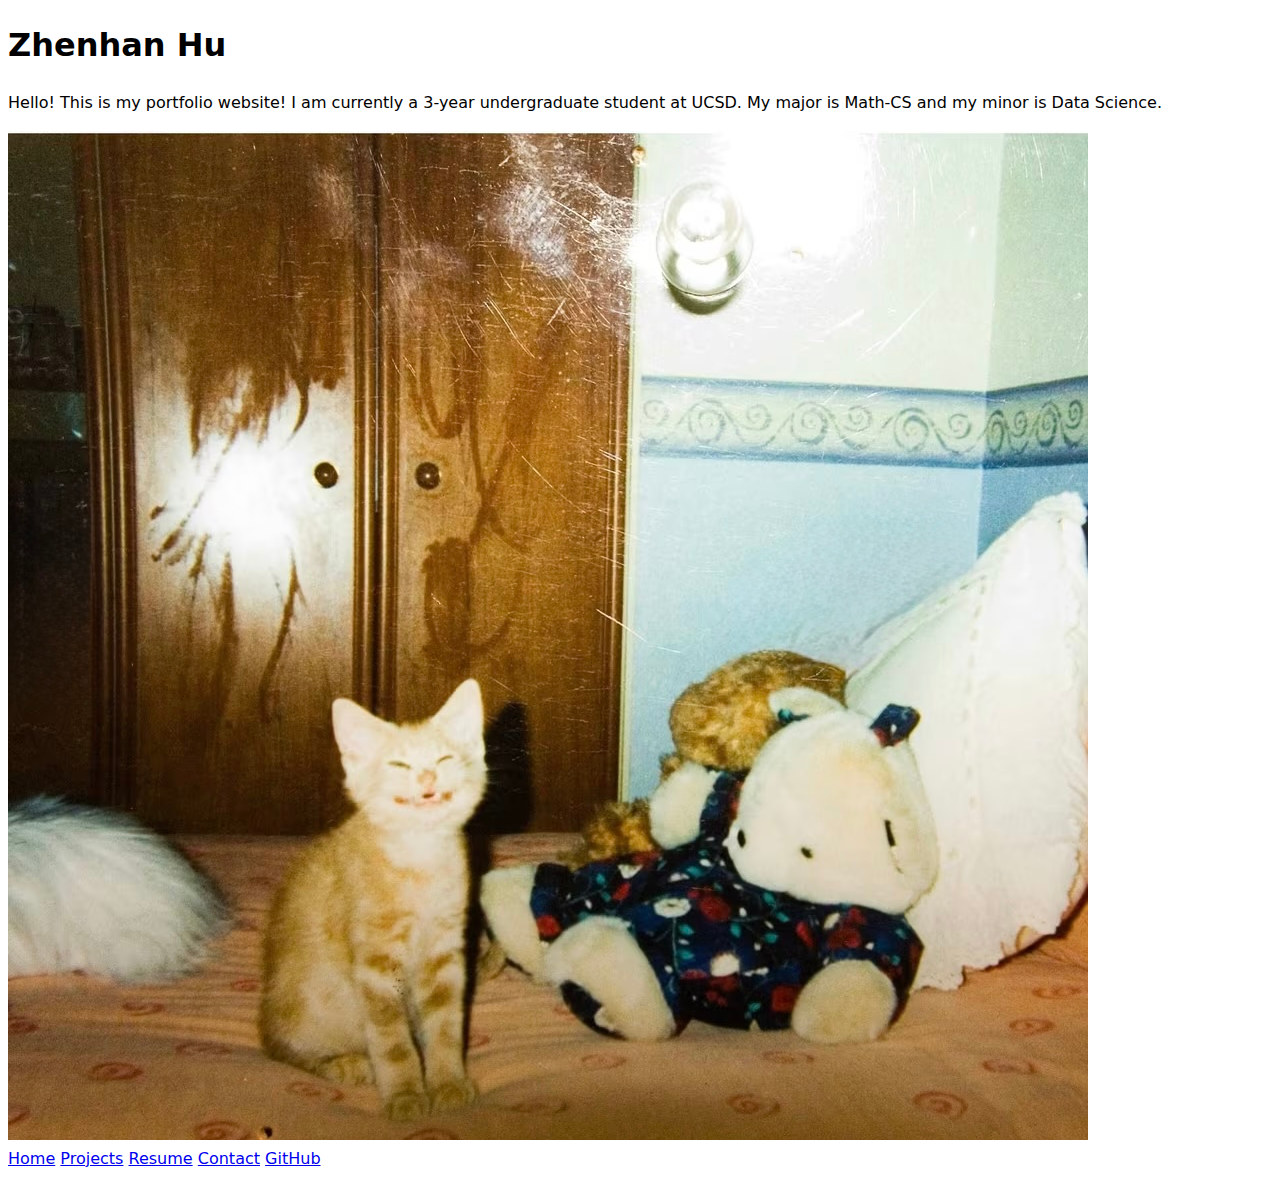
==== index.html @ 3791416a "Added Resume" ====
<!DOCTYPE html>
<html lang="en">
<head>
    <meta charset="UTF-8">
    <meta name="viewport" content="width=device-width, initial-scale=1.0">
    <title>Zhenhan Hu: Personal site and portfolio</title>
    <link rel="stylesheet" href="style.css">
</head>
<body>
    <h1>Zhenhan Hu</h1>
    <p>Hello! This is my portfolio website! 
        I am currently a 3-year undergraduate student at UCSD. 
        My major is Math-CS and my minor is Data Science.
    </p>
    <img src="images/kitty.jpg" alt="Look! A cute kitty is smiling at you!" />
    <nav>
        <a href="./index.html">Home</a>
        <a href="./projects/index.html">Projects</a>
        <a href="./resume/index.html">Resume</a>
        <a href="./contact/index.html">Contact</a>
        <a href="https://github.com/ZhenhanHu" target="_blank">GitHub</a>
    </nav>
</body>
</html>
---- style.css ----
body {
    /* Set line height to 1.5 times the font size
         and use the OS’s UI font as the website font
       */
    font: 100%/1.5 system-ui;
  }
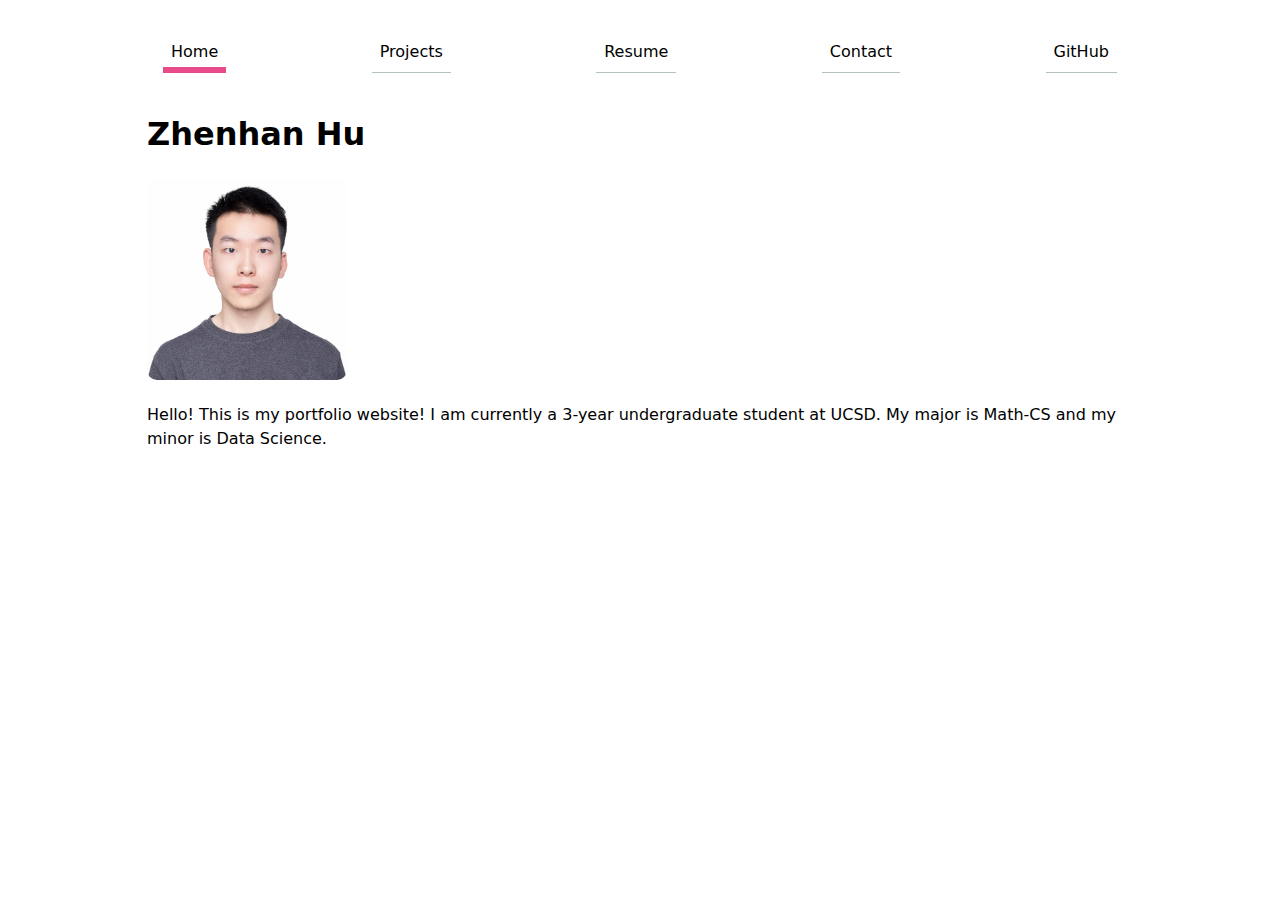
==== commit 201f5871: "style" ====
--- a/index.html
+++ b/index.html
@@ -7,18 +7,18 @@
     <link rel="stylesheet" href="style.css">
 </head>
 <body>
-    <h1>Zhenhan Hu</h1>
-    <p>Hello! This is my portfolio website! 
-        I am currently a 3-year undergraduate student at UCSD. 
-        My major is Math-CS and my minor is Data Science.
-    </p>
-    <img src="images/kitty.jpg" alt="Look! A cute kitty is smiling at you!" />
     <nav>
-        <a href="./index.html">Home</a>
+        <a class="current" href="./index.html">Home</a>
         <a href="./projects/index.html">Projects</a>
         <a href="./resume/index.html">Resume</a>
         <a href="./contact/index.html">Contact</a>
         <a href="https://github.com/ZhenhanHu" target="_blank">GitHub</a>
     </nav>
+    <h1>Zhenhan Hu</h1>
+    <img src="images/me.jpg" alt="This is me!" />
+    <p>Hello! This is my portfolio website! 
+        I am currently a 3-year undergraduate student at UCSD. 
+        My major is Math-CS and my minor is Data Science.
+    </p>
 </body>
 </html>--- a/style.css
+++ b/style.css
@@ -3,4 +3,70 @@
          and use the OS’s UI font as the website font
        */
     font: 100%/1.5 system-ui;
-  }+    max-width: 100ch;
+    margin-inline: max(1em, (100% - 100ch) / 2);
+    padding: 1rem;
+  }
+
+img {
+    max-width: 200px;
+    height: auto;
+    border-radius: 10px;
+}
+
+/* Navigation Bar */
+nav {
+  display: flex;
+  justify-content: space-between;
+  padding: 0.5rem 1rem;
+}
+
+nav a {
+  text-decoration: none;
+  color: inherit;
+  text-align: center;
+  padding: 0.5em;
+  margin-bottom: 0.5em;
+  border-bottom: 1px solid oklch(80% 3% 200);
+}
+
+nav a.current {
+  border-bottom: 0.4em solid var(--color-accent);
+  padding-bottom: 0.1em;
+}
+
+nav a:hover {
+  border-bottom: 0.2em solid var(--color-accent);
+}
+
+:root {
+  --color-accent: oklch(65% 50% 0);
+}
+
+/* Contact Form */
+form {
+  display: grid;
+  grid-template-columns: auto 1fr;
+  gap: 1rem;
+}
+
+label {
+  grid-column: 1 / -1;
+  margin-block: 0.1rem;
+}
+
+input, textarea, button {
+  font: inherit;
+  display: block;
+  width: 100%;
+  box-sizing: border-box;
+}
+
+button {
+  background-color: oklch(65% 50% 0);
+  border: none;
+  cursor: pointer;
+  color: white;
+  padding: 0.5rem;
+  font-weight: bold;
+}
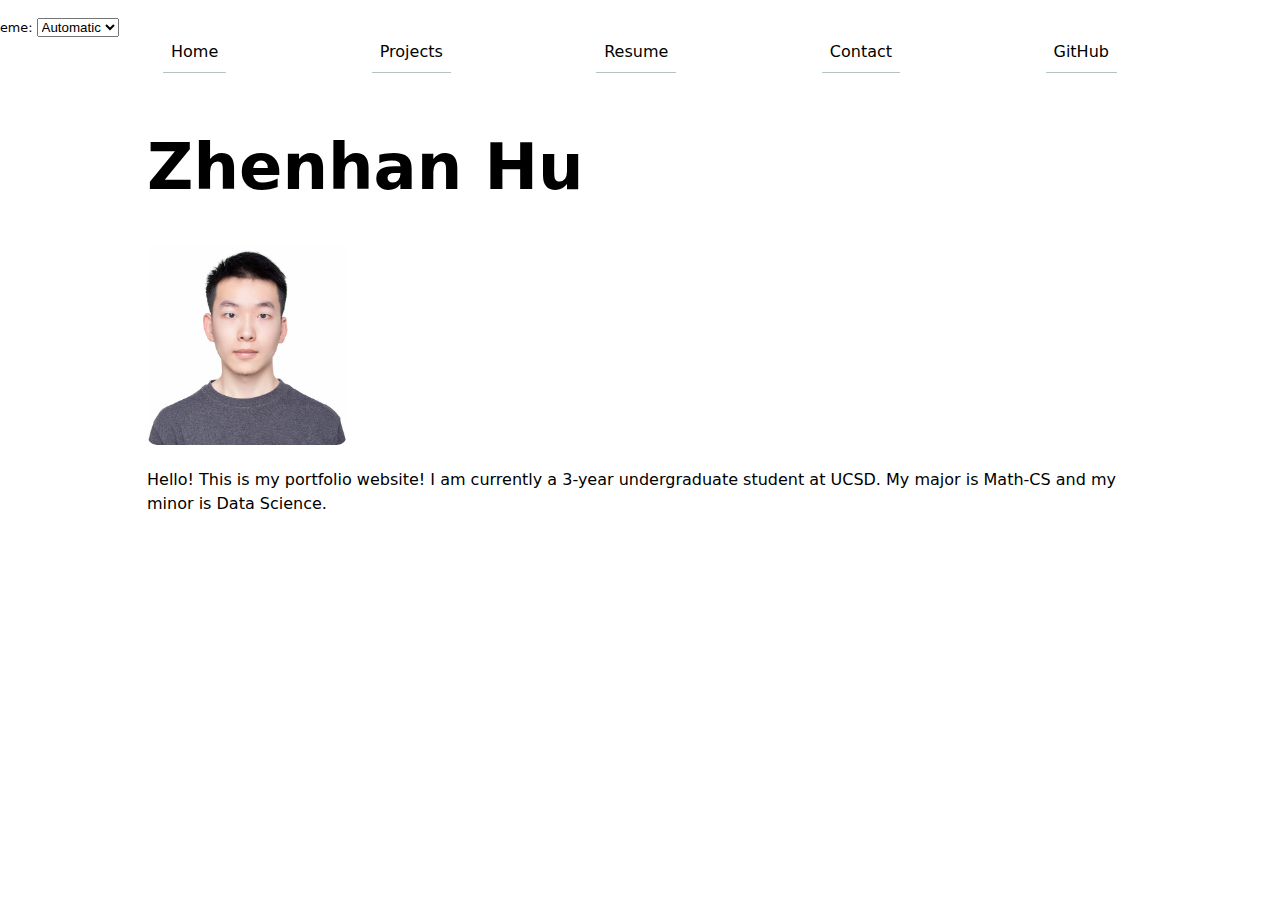
==== commit d6efd8c0: "lab 3" ====
--- a/index.html
+++ b/index.html
@@ -5,15 +5,9 @@
     <meta name="viewport" content="width=device-width, initial-scale=1.0">
     <title>Zhenhan Hu: Personal site and portfolio</title>
     <link rel="stylesheet" href="style.css">
+    <script src="./global.js" type="module"></script>
 </head>
 <body>
-    <nav>
-        <a class="current" href="./index.html">Home</a>
-        <a href="./projects/index.html">Projects</a>
-        <a href="./resume/index.html">Resume</a>
-        <a href="./contact/index.html">Contact</a>
-        <a href="https://github.com/ZhenhanHu" target="_blank">GitHub</a>
-    </nav>
     <h1>Zhenhan Hu</h1>
     <img src="images/me.jpg" alt="This is me!" />
     <p>Hello! This is my portfolio website! 
--- a/style.css
+++ b/style.css
@@ -1,21 +1,31 @@
+:root {
+  --color-accent: oklch(65% 50% 0);
+}
+
+/* Typography */
 body {
-    /* Set line height to 1.5 times the font size
-         and use the OS’s UI font as the website font
-       */
     font: 100%/1.5 system-ui;
     max-width: 100ch;
     margin-inline: max(1em, (100% - 100ch) / 2);
     padding: 1rem;
-  }
+}
 
-img {
-    max-width: 200px;
-    height: auto;
-    border-radius: 10px;
+html {
+  color-scheme: light dark;
+}
+
+h1 {
+  font-size: 400%;
+}
+
+h1, h2, h3, h4, h5, h6 {
+  line-height: 1.1;
+  text-wrap: balance;
 }
 
 /* Navigation Bar */
 nav {
+  --border-color: oklch(50% 10% 200 / 40%);
   display: flex;
   justify-content: space-between;
   padding: 0.5rem 1rem;
@@ -27,46 +37,106 @@
   text-align: center;
   padding: 0.5em;
   margin-bottom: 0.5em;
-  border-bottom: 1px solid oklch(80% 3% 200);
+  border-bottom: 1px solid var(--border-color);
 }
 
 nav a.current {
-  border-bottom: 0.4em solid var(--color-accent);
+  border-bottom: 0.4em solid var(--border-color);
   padding-bottom: 0.1em;
 }
 
 nav a:hover {
-  border-bottom: 0.2em solid var(--color-accent);
+  background-color: color-mix(in oklch, var(--color-accent), canvas 85%);
+  border-bottom: 0.2em solid var(--border-color);
 }
 
-:root {
-  --color-accent: oklch(65% 50% 0);
+/* Links */
+a {
+  color: var(--color-accent);
+  text-decoration: none;
+}
+
+a:hover {
+  text-decoration: underline;
+}
+
+/* Color Scheme */
+.color-scheme {
+  position: absolute;
+  top: 1rem;
+  right: 1rem;
+  font-size: 0.8rem;
+  font-family: inherit;
+}
+
+/* Image */
+img {
+  max-width: 200px;
+  height: auto;
+  border-radius: 10px;
 }
 
 /* Contact Form */
+label, input, textarea, button {
+  font: inherit;
+  display: block;
+  width: 100%;
+  box-sizing: border-box;
+}
+
+label {
+  margin-block: 0.1rem;
+}
+
 form {
   display: grid;
   grid-template-columns: auto 1fr;
   gap: 1rem;
 }
 
-label {
+button {
   grid-column: 1 / -1;
-  margin-block: 0.1rem;
+  background-color: oklch(65% 50% 0);
+  border: none;
+  color: white;
+  cursor: pointer;
+  font-weight: bold;
+  padding: 0.5rem;
 }
 
-input, textarea, button {
-  font: inherit;
-  display: block;
-  width: 100%;
-  box-sizing: border-box;
+/* Project */
+.projects {
+  display: grid;
+  grid-template-columns: repeat(auto-fill, minmax(15em, 1fr));
 }
 
-button {
-  background-color: oklch(65% 50% 0);
-  border: none;
-  cursor: pointer;
-  color: white;
-  padding: 0.5rem;
-  font-weight: bold;
+article {
+  display: grid;
+  grid-template-rows: subgrid;
+  grid-row: span 3;
+  gap: 1rem;
 }
+
+/* Resume */
+main {
+  max-width: 800px;
+  margin: 2rem auto;
+  padding: 1rem;
+  display: grid;
+  gap: 2rem;
+}
+
+section {
+  padding: 1rem;
+  border: 1px solid #ddd;
+  border-radius: 8px;
+  background-color: canvas;
+  color: canvastext;
+}
+
+time {
+  display: block;
+  font-style: italic;
+  color: #555;
+  margin-top: 0.5rem;
+}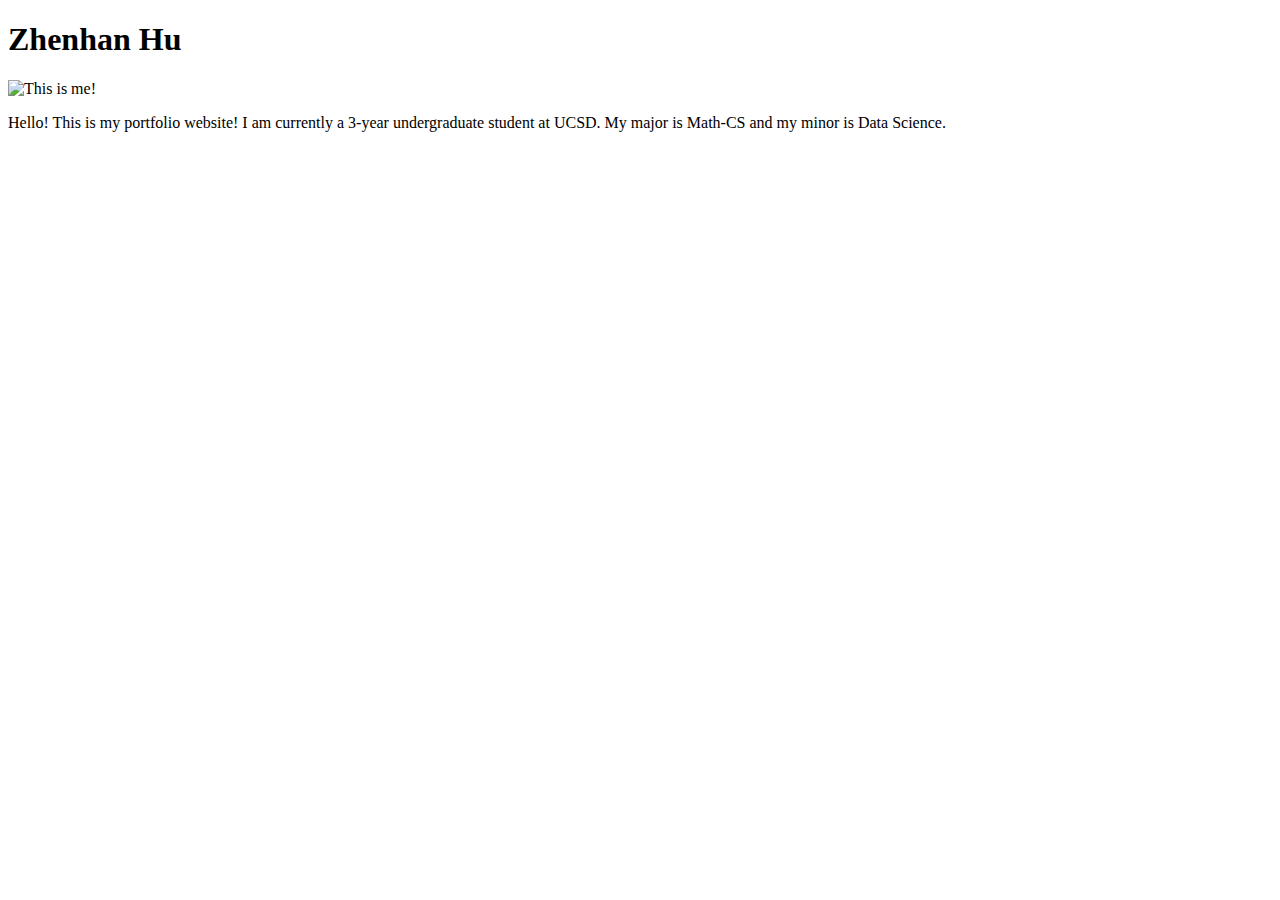
==== commit 73f6ae33: "fix error" ====
--- a/index.html
+++ b/index.html
@@ -4,6 +4,7 @@
     <meta charset="UTF-8">
     <meta name="viewport" content="width=device-width, initial-scale=1.0">
     <title>Zhenhan Hu: Personal site and portfolio</title>
+    <base href="/portfolio/" />
     <link rel="stylesheet" href="style.css">
     <script src="./global.js" type="module"></script>
 </head>
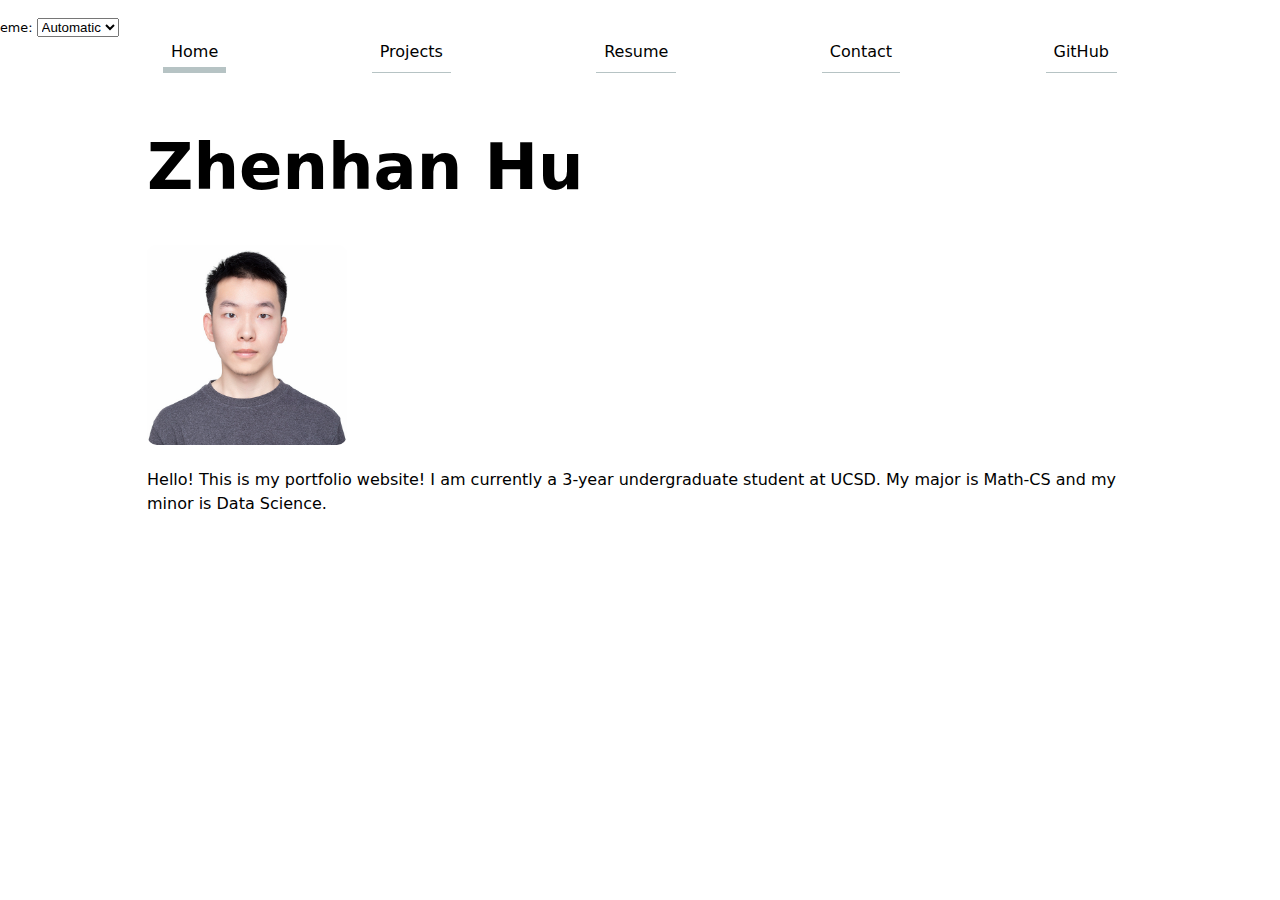
==== commit afcaf952: "fix error" ====
--- a/index.html
+++ b/index.html
@@ -1,10 +1,9 @@
 <!DOCTYPE html>
-<html lang="en">
+<html class="home" lang="en">
 <head>
     <meta charset="UTF-8">
     <meta name="viewport" content="width=device-width, initial-scale=1.0">
     <title>Zhenhan Hu: Personal site and portfolio</title>
-    <base href="/portfolio/" />
     <link rel="stylesheet" href="style.css">
     <script src="./global.js" type="module"></script>
 </head>
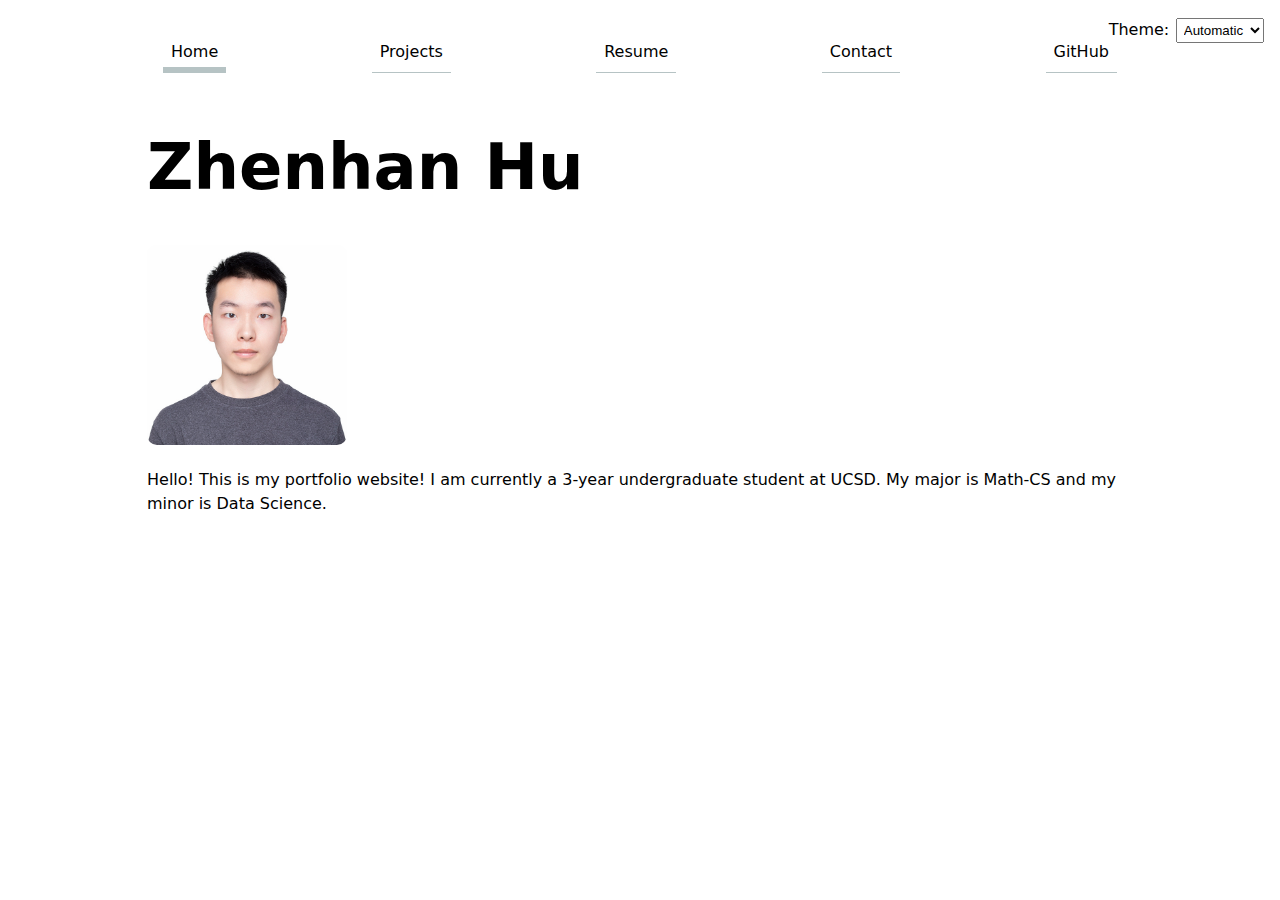
==== commit 7a353087: "favicon" ====
--- a/index.html
+++ b/index.html
@@ -1,11 +1,13 @@
 <!DOCTYPE html>
-<html class="home" lang="en">
+<html lang="en">
+<html class="home">
 <head>
     <meta charset="UTF-8">
     <meta name="viewport" content="width=device-width, initial-scale=1.0">
-    <title>Zhenhan Hu: Personal site and portfolio</title>
+    <title>Boris' Home</title>
     <link rel="stylesheet" href="style.css">
     <script src="./global.js" type="module"></script>
+    <link rel="icon" type="image/x-icon" href="images/favicon.png">
 </head>
 <body>
     <h1>Zhenhan Hu</h1>
--- a/style.css
+++ b/style.css
@@ -1,5 +1,6 @@
 :root {
   --color-accent: oklch(65% 50% 0);
+  --border-color: oklch(50% 10% 200 / 40%);
 }
 
 /* Typography */
@@ -25,10 +26,11 @@
 
 /* Navigation Bar */
 nav {
-  --border-color: oklch(50% 10% 200 / 40%);
   display: flex;
   justify-content: space-between;
   padding: 0.5rem 1rem;
+  gap: 1rem;
+  flex-wrap: wrap; /* Handle small screens */
 }
 
 nav a {
@@ -56,17 +58,18 @@
   text-decoration: none;
 }
 
-a:hover {
-  text-decoration: underline;
-}
-
 /* Color Scheme */
 .color-scheme {
   position: absolute;
+  display: flex;
   top: 1rem;
   right: 1rem;
-  font-size: 0.8rem;
   font-family: inherit;
+}
+
+.color-scheme select {
+  margin-left: 0.4rem;
+  padding: 0.2rem;
 }
 
 /* Image */
@@ -77,7 +80,7 @@
 }
 
 /* Contact Form */
-label, input, textarea, button {
+input, textarea, button {
   font: inherit;
   display: block;
   width: 100%;
@@ -119,8 +122,7 @@
 
 /* Resume */
 main {
-  max-width: 800px;
-  margin: 2rem auto;
+  margin: 1rem auto;
   padding: 1rem;
   display: grid;
   gap: 2rem;
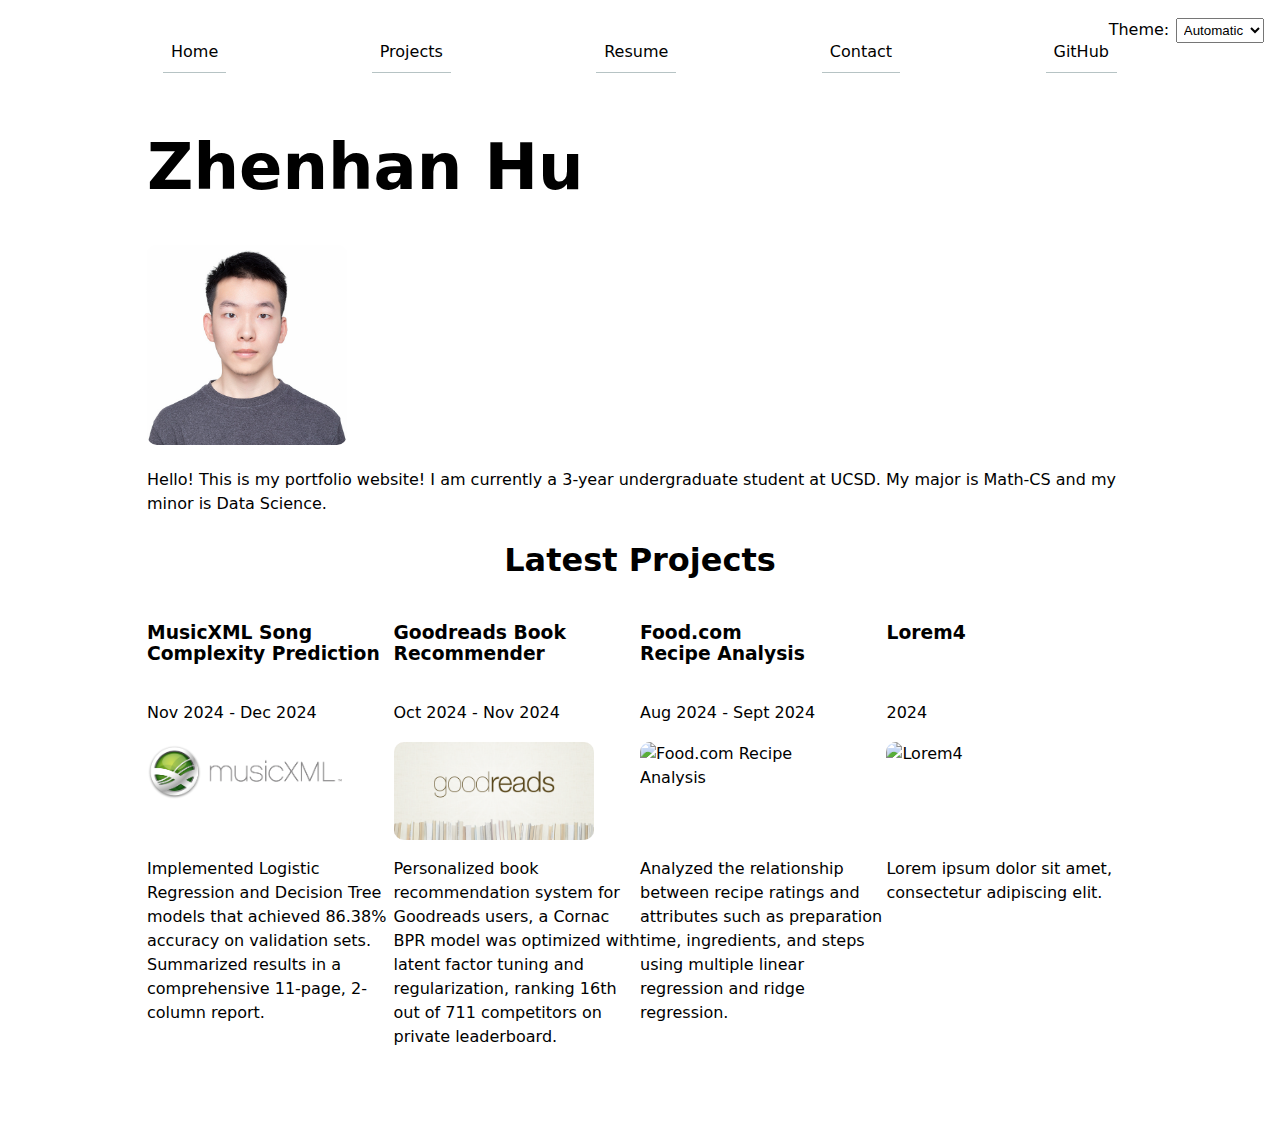
==== commit 0f7d041c: "Lab 4" ====
--- a/index.html
+++ b/index.html
@@ -7,14 +7,20 @@
     <title>Boris' Home</title>
     <link rel="stylesheet" href="style.css">
     <script src="./global.js" type="module"></script>
+    <script src="./index.js" type="module"></script>
     <link rel="icon" type="image/x-icon" href="images/favicon.png">
 </head>
 <body>
     <h1>Zhenhan Hu</h1>
     <img src="images/me.jpg" alt="This is me!" />
-    <p>Hello! This is my portfolio website! 
+    <p>
+        Hello! This is my portfolio website! 
         I am currently a 3-year undergraduate student at UCSD. 
         My major is Math-CS and my minor is Data Science.
     </p>
+    <script src="index.js" type="module" defer></script>
+    <h2>Latest Projects</h2>
+    <div class="projects"></div>
+    <div id="profile-stats"></div>
 </body>
 </html>--- a/style.css
+++ b/style.css
@@ -19,6 +19,11 @@
   font-size: 400%;
 }
 
+h2 {
+  font-size: 200%;
+  text-align: center;
+}
+
 h1, h2, h3, h4, h5, h6 {
   line-height: 1.1;
   text-wrap: balance;
@@ -30,7 +35,7 @@
   justify-content: space-between;
   padding: 0.5rem 1rem;
   gap: 1rem;
-  flex-wrap: wrap; /* Handle small screens */
+  flex-wrap: wrap;
 }
 
 nav a {
@@ -116,8 +121,8 @@
 article {
   display: grid;
   grid-template-rows: subgrid;
-  grid-row: span 3;
-  gap: 1rem;
+  grid-row: span 4;
+  gap: 0.1rem;
 }
 
 /* Resume */
@@ -141,4 +146,33 @@
   font-style: italic;
   color: #555;
   margin-top: 0.5rem;
+}
+
+/* GitHub Stats */
+#profile-stats {
+  text-align: center;
+  font-family: Arial, sans-serif;
+  margin: 40px auto;
+  max-width: 800px;
+}
+
+.stats-container {
+  display: flex;
+  justify-content: space-between;
+  text-align: center;
+}
+
+.stat-label {
+  display: block;
+  font-size: 14px;
+  font-weight: bold;
+  color: #949494;
+  text-transform: uppercase;
+  letter-spacing: 1px;
+  margin-bottom: 5px;
+}
+
+.stat-value {
+  font-size: 36px;
+  font-weight: bold;
 }